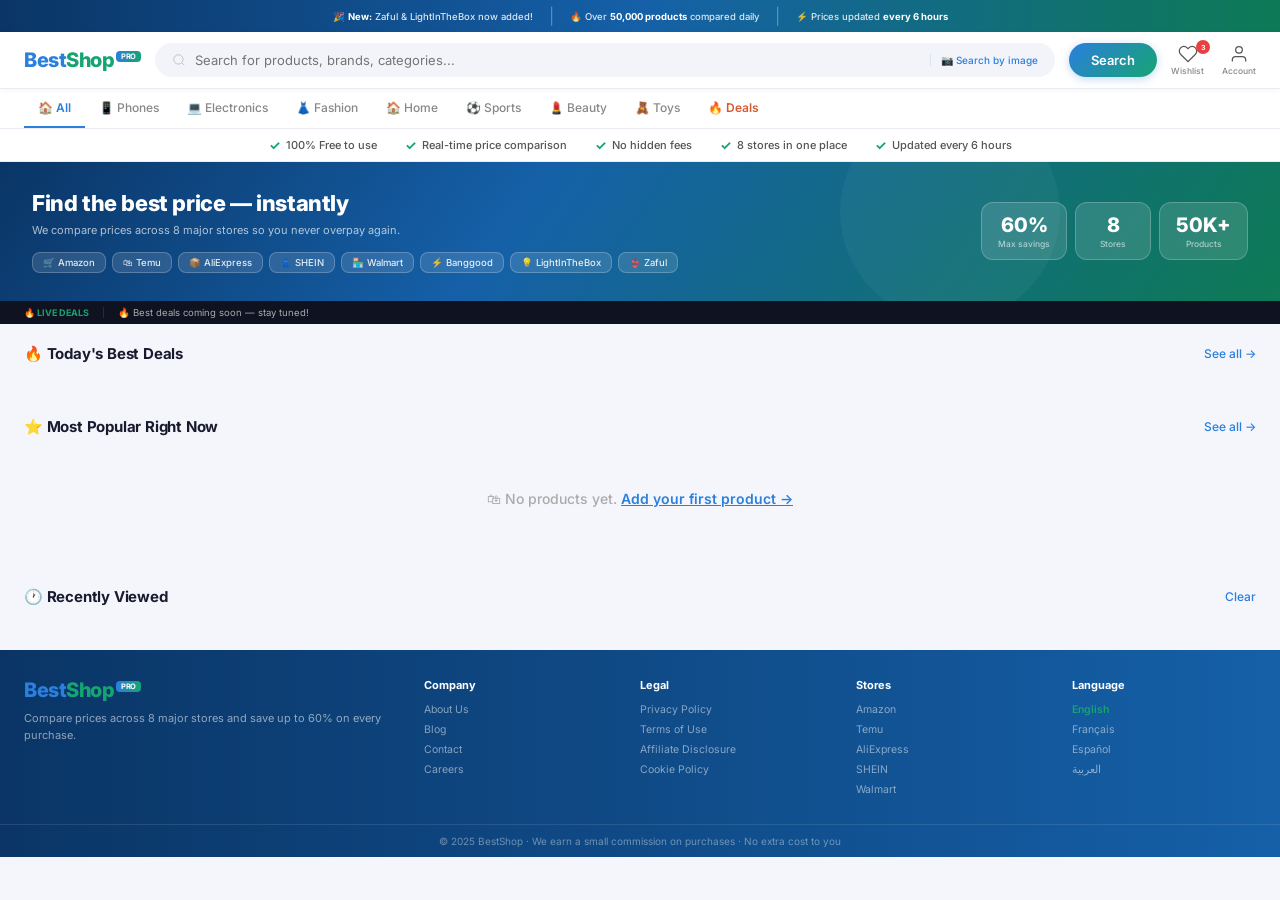
==== index.html @ 80805a9b "First commit — BestShop" ====
<!DOCTYPE html>
<html lang="en">
<head>
  <meta charset="UTF-8" />
  <meta name="viewport" content="width=device-width, initial-scale=1.0"/>
  <title>BestShop — Compare Prices Across 8 Stores</title>
  <link rel="preconnect" href="https://fonts.googleapis.com">
  <link href="https://fonts.googleapis.com/css2?family=Inter:wght@400;500;600;700;800&display=swap" rel="stylesheet">
  <link rel="stylesheet" href="css/style.css" />
</head>
<body>

  <!-- ANNOUNCEMENT BAR -->
  <div class="announce-bar">
    <span>🎉 <strong>New:</strong> Zaful & LightInTheBox now added!</span>
    <div class="sep">|</div>
    <span>🔥 Over <strong>50,000 products</strong> compared daily</span>
    <div class="sep">|</div>
    <span>⚡ Prices updated <strong>every 6 hours</strong></span>
  </div>

  <!-- NAVBAR -->
  <nav class="navbar">
    <div class="logo">
      <span class="best">Best</span><span class="shop">Shop</span><sup>PRO</sup>
    </div>
    <div class="search-bar">
      <svg viewBox="0 0 24 24"><circle cx="11" cy="11" r="8"/><path d="m21 21-4.35-4.35"/></svg>
      <input type="text" placeholder="Search for products, brands, categories..." id="searchInput"/>
      <div class="img-search">📷 Search by image</div>
    </div>
    <button class="search-btn" onclick="doSearch()">Search</button>
    <div class="nav-icons">
      <div class="nav-icon">
        <svg viewBox="0 0 24 24"><path d="M20.84 4.61a5.5 5.5 0 0 0-7.78 0L12 5.67l-1.06-1.06a5.5 5.5 0 0 0-7.78 7.78l1.06 1.06L12 21.23l7.78-7.78 1.06-1.06a5.5 5.5 0 0 0 0-7.78z"/></svg>
        <span class="notif-badge">3</span>
        <small>Wishlist</small>
      </div>
      <div class="nav-icon">
        <svg viewBox="0 0 24 24"><path d="M20 21v-2a4 4 0 0 0-4-4H8a4 4 0 0 0-4 4v2"/><circle cx="12" cy="7" r="4"/></svg>
        <small>Account</small>
      </div>
    </div>
  </nav>

  <!-- CATEGORIES -->
  <div class="categories">
    <div class="cat active">🏠 All</div>
    <div class="cat">📱 Phones</div>
    <div class="cat">💻 Electronics</div>
    <div class="cat">👗 Fashion</div>
    <div class="cat">🏠 Home</div>
    <div class="cat">⚽ Sports</div>
    <div class="cat">💄 Beauty</div>
    <div class="cat">🧸 Toys</div>
    <div class="cat hot">🔥 Deals</div>
  </div>

  <!-- TRUST BAR -->
  <div class="trust-bar">
    <div class="trust-item"><span class="check">✓</span> 100% Free to use</div>
    <div class="trust-item"><span class="check">✓</span> Real-time price comparison</div>
    <div class="trust-item"><span class="check">✓</span> No hidden fees</div>
    <div class="trust-item"><span class="check">✓</span> 8 stores in one place</div>
    <div class="trust-item"><span class="check">✓</span> Updated every 6 hours</div>
  </div>

  <!-- HERO -->
  <div class="hero">
    <div class="hero-left">
      <h1>Find the best price — instantly</h1>
      <p>We compare prices across 8 major stores so you never overpay again.</p>
      <div class="stores-pills">
        <span class="pill">🛒 Amazon</span>
        <span class="pill">🛍 Temu</span>
        <span class="pill">📦 AliExpress</span>
        <span class="pill">👗 SHEIN</span>
        <span class="pill">🏪 Walmart</span>
        <span class="pill">⚡ Banggood</span>
        <span class="pill">💡 LightInTheBox</span>
        <span class="pill">👙 Zaful</span>
      </div>
    </div>
    <div class="hero-right">
      <div class="hstat"><div class="num">60%</div><div class="lbl">Max savings</div></div>
      <div class="hstat"><div class="num">8</div><div class="lbl">Stores</div></div>
      <div class="hstat"><div class="num">50K+</div><div class="lbl">Products</div></div>
    </div>
  </div>

  <!-- TICKER -->
  <div class="ticker">
    <div class="ticker-label">🔥 LIVE DEALS</div>
    <div class="ticker-track">
      <span>🔥 Best deals coming soon — stay tuned!</span>
    </div>
  </div>
  <!-- DEALS SECTION -->
  <section class="section">
    <div class="section-header">
      <h2>🔥 Today's Best Deals</h2>
      <a href="#">See all →</a>
    </div>
    <div class="deals-row">

    </div>
  </section>

  <!-- PRODUCTS SECTION -->
  <section class="section">
    <div class="section-header">
      <h2>⭐ Most Popular Right Now</h2>
      <a href="#">See all →</a>
    </div>
    <div class="products-grid">
      <div class="empty-state">
        🛍 No products yet.
        <a href="pages/add-product.html">Add your first product →</a>
      </div>
    </div>
  </section>

  <!-- RECENTLY VIEWED -->
  <section class="section">
    <div class="section-header">
      <h2>🕐 Recently Viewed</h2>
      <a href="#">Clear</a>
    </div>
    <div class="recently-row"></div>
  </section>

     

  <!-- FOOTER -->
  <footer class="footer">
    <div class="footer-top">
      <div class="footer-brand">
        <div class="logo"><span class="best">Best</span><span class="shop">Shop</span><sup>PRO</sup></div>
        <p>Compare prices across 8 major stores and save up to 60% on every purchase.</p>
      </div>
      <div class="footer-links">
        <h4>Company</h4>
        <a href="#">About Us</a>
        <a href="#">Blog</a>
        <a href="#">Contact</a>
        <a href="#">Careers</a>
      </div>
      <div class="footer-links">
        <h4>Legal</h4>
        <a href="#">Privacy Policy</a>
        <a href="#">Terms of Use</a>
        <a href="#">Affiliate Disclosure</a>
        <a href="#">Cookie Policy</a>
      </div>
      <div class="footer-links">
        <h4>Stores</h4>
        <a href="#">Amazon</a>
        <a href="#">Temu</a>
        <a href="#">AliExpress</a>
        <a href="#">SHEIN</a>
        <a href="#">Walmart</a>
      </div>
      <div class="footer-links">
        <h4>Language</h4>
        <a href="#" class="lang-active">English</a>
        <a href="#">Français</a>
        <a href="#">Español</a>
        <a href="#">العربية</a>
      </div>
    </div>
    <div class="footer-bottom">
      <span>© 2025 BestShop · We earn a small commission on purchases · No extra cost to you</span>
    </div>
  </footer>

  <script src="js/main.js"></script>
</body>
</html>
---- css/style.css ----
/* ===== RESET & BASE ===== */
* { box-sizing: border-box; margin: 0; padding: 0; }
body { font-family: 'Inter', sans-serif; background: #F4F6FC; color: #1a1a2e; }
a { text-decoration: none; color: inherit; }
svg { stroke-width: 1.5; fill: none; }

/* ===== ANNOUNCEMENT BAR ===== */
.announce-bar {
  background: linear-gradient(90deg, #0A3566, #1560A8, #0E7A55);
  padding: 6px 24px;
  display: flex;
  justify-content: center;
  align-items: center;
  gap: 16px;
  flex-wrap: wrap;
}
.announce-bar span { font-size: 9.5px; color: rgba(255,255,255,0.85); font-weight: 500; }
.announce-bar strong { color: #fff; }
.announce-bar .sep { color: rgba(255,255,255,0.3); }

/* ===== NAVBAR ===== */
.navbar {
  background: #fff;
  padding: 11px 24px;
  display: flex;
  align-items: center;
  gap: 14px;
  border-bottom: 0.5px solid #eaecf4;
  box-shadow: 0 1px 6px rgba(0,0,0,0.05);
  position: sticky;
  top: 0;
  z-index: 100;
}
.logo { font-size: 20px; font-weight: 800; letter-spacing: -0.5px; white-space: nowrap; }
.logo .best { color: #2B7FDD; }
.logo .shop { color: #16A472; }
.logo sup {
  font-size: 7.5px;
  background: linear-gradient(90deg, #2B7FDD, #16A472);
  color: #fff;
  padding: 1px 5px;
  border-radius: 4px;
  margin-left: 2px;
  font-weight: 700;
  vertical-align: super;
}
.search-bar {
  flex: 1;
  display: flex;
  align-items: center;
  background: #F2F4FA;
  border: 1.5px solid transparent;
  border-radius: 24px;
  padding: 8px 16px;
  gap: 9px;
  transition: border-color 0.2s;
}
.search-bar:hover, .search-bar:focus-within { border-color: #B5D4F4; }
.search-bar svg { width: 14px; height: 14px; stroke: #bbb; flex-shrink: 0; }
.search-bar input {
  border: none;
  background: transparent;
  font-size: 13px;
  color: #333;
  outline: none;
  width: 100%;
  font-family: 'Inter', sans-serif;
}
.img-search {
  font-size: 10px;
  color: #2B7FDD;
  border-left: 1px solid #dde3f0;
  padding-left: 10px;
  cursor: pointer;
  white-space: nowrap;
  font-weight: 500;
}
.search-btn {
  background: linear-gradient(135deg, #2B7FDD, #16A472);
  color: #fff;
  border: none;
  border-radius: 22px;
  padding: 9px 22px;
  font-size: 13px;
  font-weight: 600;
  cursor: pointer;
  box-shadow: 0 2px 8px rgba(43,127,221,0.3);
  font-family: 'Inter', sans-serif;
  transition: opacity 0.2s;
}
.search-btn:hover { opacity: 0.9; }
.nav-icons { display: flex; gap: 18px; }
.nav-icon {
  display: flex;
  flex-direction: column;
  align-items: center;
  gap: 2px;
  cursor: pointer;
  position: relative;
}
.nav-icon svg { width: 20px; height: 20px; stroke: #555; }
.nav-icon:hover svg { stroke: #2B7FDD; }
.nav-icon small { font-size: 8.5px; color: #888; font-weight: 500; }
.notif-badge {
  position: absolute;
  top: -4px; right: -6px;
  background: #E84040;
  color: #fff;
  font-size: 7px;
  width: 14px; height: 14px;
  border-radius: 50%;
  display: flex;
  align-items: center;
  justify-content: center;
  font-weight: 700;
}

/* ===== CATEGORIES ===== */
.categories {
  background: #fff;
  border-bottom: 0.5px solid #eaecf4;
  padding: 0 24px;
  display: flex;
  gap: 0;
  overflow-x: auto;
  scrollbar-width: none;
}
.categories::-webkit-scrollbar { display: none; }
.cat {
  padding: 11px 14px;
  font-size: 12px;
  color: #888;
  cursor: pointer;
  border-bottom: 2.5px solid transparent;
  white-space: nowrap;
  font-weight: 500;
  transition: color 0.15s;
}
.cat:hover { color: #2B7FDD; }
.cat.active { color: #2B7FDD; border-bottom-color: #2B7FDD; font-weight: 600; }
.cat.hot { color: #D85A30; font-weight: 600; }

/* ===== TRUST BAR ===== */
.trust-bar {
  background: #fff;
  border-bottom: 0.5px solid #eaecf4;
  padding: 8px 24px;
  display: flex;
  justify-content: center;
  gap: 28px;
  flex-wrap: wrap;
}
.trust-item { display: flex; align-items: center; gap: 6px; font-size: 11px; color: #555; font-weight: 500; }
.check { color: #16A472; font-weight: 700; font-size: 13px; }

/* ===== HERO ===== */
.hero {
  background: linear-gradient(125deg, #0A3566 0%, #1560A8 40%, #0E7A55 100%);
  padding: 28px 32px;
  display: flex;
  justify-content: space-between;
  align-items: center;
  gap: 20px;
  position: relative;
  overflow: hidden;
}
.hero::before {
  content: '';
  position: absolute;
  top: -60px; right: 220px;
  width: 220px; height: 220px;
  background: rgba(255,255,255,0.04);
  border-radius: 50%;
}
.hero-left h1 { color: #fff; font-size: 22px; font-weight: 800; margin-bottom: 6px; letter-spacing: -0.4px; }
.hero-left p { color: rgba(255,255,255,0.68); font-size: 11px; line-height: 1.6; margin-bottom: 12px; }
.stores-pills { display: flex; gap: 6px; flex-wrap: wrap; }
.pill {
  background: rgba(255,255,255,0.12);
  color: rgba(255,255,255,0.88);
  font-size: 9.5px;
  padding: 4px 10px;
  border-radius: 8px;
  border: 0.5px solid rgba(255,255,255,0.22);
  font-weight: 500;
}
.hero-right { display: flex; gap: 8px; z-index: 1; }
.hstat {
  background: rgba(255,255,255,0.13);
  border: 0.5px solid rgba(255,255,255,0.22);
  border-radius: 12px;
  padding: 10px 16px;
  text-align: center;
  min-width: 76px;
}
.hstat .num { color: #fff; font-size: 20px; font-weight: 800; }
.hstat .lbl { color: rgba(255,255,255,0.6); font-size: 8.5px; font-weight: 500; margin-top: 2px; }

/* ===== TICKER ===== */
.ticker {
  background: #0F1221;
  padding: 6px 24px;
  display: flex;
  align-items: center;
  gap: 14px;
  overflow: hidden;
}
.ticker-label { color: #16A472; font-size: 9px; font-weight: 700; white-space: nowrap; border-right: 1px solid #2a2a3e; padding-right: 14px; }
.ticker-track { display: flex; gap: 14px; align-items: center; }
.ticker-track span { font-size: 9.5px; color: #aaa; white-space: nowrap; }
.ticker-track strong { color: #16A472; }
.ticker-track em { color: #E84040; font-style: normal; font-size: 8.5px; font-weight: 600; background: rgba(232,64,64,0.12); padding: 1px 5px; border-radius: 3px; }
/* ===== SECTIONS ===== */
.section { padding: 20px 24px; }
.section-header {
  display: flex;
  justify-content: space-between;
  align-items: center;
  margin-bottom: 14px;
}
.section-header h2 { font-size: 15px; font-weight: 700; color: #1a1a2e; letter-spacing: -0.2px; }
.section-header a { font-size: 12px; color: #2B7FDD; font-weight: 500; }

/* ===== DEALS ===== */
.deals-row { display: flex; gap: 12px; }
.deal-card {
  background: #fff;
  border: 0.5px solid #eaecf4;
  border-radius: 12px;
  padding: 12px;
  flex: 1;
  min-width: 0;
  position: relative;
  overflow: hidden;
  transition: box-shadow 0.2s;
}
.deal-card:hover { box-shadow: 0 4px 16px rgba(0,0,0,0.08); }
.deal-accent { position: absolute; top: 0; left: 0; right: 0; height: 3px; }
.deal-img {
  width: 100%;
  aspect-ratio: 1;
  background: linear-gradient(145deg, #f5f7fb, #edf0f7);
  border-radius: 9px;
  display: flex;
  align-items: center;
  justify-content: center;
  font-size: 32px;
  margin-bottom: 8px;
  border: 0.5px solid #eaecf4;
}
.deal-name { font-size: 11px; color: #1a1a2e; font-weight: 600; margin-bottom: 5px; white-space: nowrap; overflow: hidden; text-overflow: ellipsis; }
.deal-store {
  font-size: 8px;
  color: #0F6E56;
  background: #E0F5EE;
  padding: 2px 7px;
  border-radius: 4px;
  display: inline-block;
  margin-bottom: 4px;
  border: 0.5px solid #9FE1CB;
  font-weight: 600;
}
.deal-price { font-size: 16px; font-weight: 800; color: #0A3566; }
.deal-old-row { display: flex; gap: 6px; align-items: center; margin-top: 3px; }
.old-price { font-size: 10px; color: #bbb; text-decoration: line-through; }
.discount {
  font-size: 8.5px;
  color: #fff;
  background: #E84040;
  padding: 2px 5px;
  border-radius: 4px;
  font-weight: 700;
}
.deal-timer {
  margin-top: 8px;
  display: flex;
  align-items: center;
  gap: 3px;
  font-size: 8px;
  color: #888;
}
.tbox {
  background: #0F1221;
  color: #16A472;
  font-size: 9px;
  font-weight: 700;
  padding: 2px 5px;
  border-radius: 3px;
  min-width: 20px;
  text-align: center;
}

/* ===== PRODUCTS GRID ===== */
.products-grid { display: grid; grid-template-columns: repeat(4, 1fr); gap: 14px; }
.product-card {
  background: #fff;
  border: 1px solid #eaecf4;
  border-radius: 14px;
  overflow: hidden;
  cursor: pointer;
  transition: all 0.2s;
}
.product-card:hover {
  border-color: #2B7FDD;
  box-shadow: 0 6px 24px rgba(43,127,221,0.12);
  transform: translateY(-3px);
}
.product-img {
  width: 100%;
  aspect-ratio: 1;
  display: flex;
  align-items: center;
  justify-content: center;
  border-bottom: 1px solid #f0f2f8;
  position: relative;
}
.prod-emoji { font-size: 80px; }
.phone-bg { background: linear-gradient(145deg, #EBF2FF, #D8E8FF); }
.fashion-bg { background: linear-gradient(145deg, #FFF0F5, #FFE0EC); }
.elec-bg { background: linear-gradient(145deg, #EBF6FF, #D6EDFF); }
.home-bg { background: linear-gradient(145deg, #EDFBF4, #D5F5E6); }
.cat-tag {
  position: absolute;
  top: 9px; left: 9px;
  font-size: 8.5px;
  padding: 3px 9px;
  border-radius: 6px;
  font-weight: 700;
}
.wish-btn {
  position: absolute;
  top: 9px; right: 9px;
  width: 28px; height: 28px;
  background: rgba(255,255,255,0.92);
  border-radius: 50%;
  display: flex;
  align-items: center;
  justify-content: center;
  box-shadow: 0 1px 5px rgba(0,0,0,0.1);
  cursor: pointer;
  transition: transform 0.15s;
}
.wish-btn:hover { transform: scale(1.15); }
.wish-btn svg { width: 14px; height: 14px; stroke: #E84040; }
.hot-badge {
  position: absolute;
  bottom: 9px; right: 9px;
  background: #E84040;
  color: #fff;
  font-size: 8px;
  padding: 2px 7px;
  border-radius: 5px;
  font-weight: 700;
}
.product-info { padding: 12px 12px 14px; }
.product-name {
  font-size: 12px;
  color: #1a1a2e;
  font-weight: 600;
  margin-bottom: 6px;
  display: -webkit-box;
  -webkit-line-clamp: 2;
  -webkit-box-orient: vertical;
  overflow: hidden;
  line-height: 1.45;
  min-height: 34px;
}
.stars { font-size: 10px; color: #F5A623; margin-bottom: 9px; }
.stars small { color: #aaa; font-size: 9px; }
.price-table { width: 100%; border-collapse: collapse; }
.price-table tr { border-top: 0.5px solid #f3f4f8; }
.price-table tr:first-child { border-top: none; }
.price-table td { padding: 5px 0; vertical-align: middle; }
.store-cell { display: flex; align-items: center; gap: 5px; }
.dot { width: 7px; height: 7px; border-radius: 50%; flex-shrink: 0; }
.store-cell span { font-size: 10px; color: #777; font-weight: 500; }
.best-name { color: #0E7A55 !important; font-weight: 700 !important; }
.best-tag {
  font-size: 7.5px;
  background: #E0F5EE;
  color: #0E7A55;
  padding: 1.5px 5px;
  border-radius: 3px;
  border: 0.5px solid #9FE1CB;
  font-weight: 600;
}
.price { text-align: right; font-size: 11.5px; font-weight: 700; color: #1a1a2e; }
.best-price { color: #0E7A55 !important; }
.buy-btn {
  margin-top: 11px;
  background: linear-gradient(135deg, #2B7FDD, #16A472);
  color: #fff;
  border: none;
  border-radius: 9px;
  padding: 8px;
  font-size: 11px;
  font-weight: 600;
  cursor: pointer;
  width: 100%;
  font-family: 'Inter', sans-serif;
  transition: opacity 0.2s;
}
.buy-btn:hover { opacity: 0.88; }

/* ===== RECENTLY VIEWED ===== */
.recently-row { display: flex; gap: 10px; }
.rv-card {
  background: #fff;
  border: 0.5px solid #eaecf4;
  border-radius: 10px;
  padding: 10px;
  display: flex;
  align-items: center;
  gap: 10px;
  flex: 1;
  min-width: 0;
  cursor: pointer;
  transition: border-color 0.15s;
}
.rv-card:hover { border-color: #2B7FDD; }
.rv-img {
  width: 42px; height: 42px;
  background: #f0f4f8;
  border-radius: 8px;
  display: flex;
  align-items: center;
  justify-content: center;
  font-size: 20px;
  flex-shrink: 0;
  border: 0.5px solid #eaecf4;
}
.rv-name { font-size: 10.5px; color: #1a1a2e; font-weight: 600; white-space: nowrap; overflow: hidden; text-overflow: ellipsis; }
.rv-price { font-size: 11px; color: #0E7A55; font-weight: 700; margin-top: 2px; }

/* ===== FOOTER ===== */
.footer { background: linear-gradient(90deg, #0A3566, #1560A8); margin-top: 10px; }
.footer-top {
  padding: 28px 24px;
  display: flex;
  gap: 32px;
  flex-wrap: wrap;
}
.footer-brand { flex: 2; min-width: 180px; }
.footer-brand .logo { margin-bottom: 8px; }
.footer-brand p { font-size: 11px; color: rgba(255,255,255,0.55); line-height: 1.6; margin-top: 6px; }
.footer-links { display: flex; flex-direction: column; gap: 7px; flex: 1; min-width: 100px; }
.footer-links h4 { font-size: 11px; color: #fff; font-weight: 700; margin-bottom: 4px; }
.footer-links a { font-size: 10.5px; color: rgba(255,255,255,0.5); transition: color 0.15s; }
.footer-links a:hover { color: #fff; }
.lang-active { color: #16A472 !important; font-weight: 600 !important; }
.footer-bottom {
  border-top: 0.5px solid rgba(255,255,255,0.1);
  padding: 10px 24px;
  text-align: center;
  font-size: 10px;
  color: rgba(255,255,255,0.4);
}

/* ===== RESPONSIVE MOBILE ===== */
@media (max-width: 768px) {
  .navbar { padding: 10px 14px; gap: 8px; }
  .img-search { display: none; }
  .trust-bar { display: none; }
  .hero { flex-direction: column; padding: 18px 16px; }
  .hero-right { flex-direction: row; }
  .deals-row { overflow-x: auto; padding-bottom: 4px; }
  .deal-card { min-width: 150px; }
  .products-grid { grid-template-columns: repeat(2, 1fr); }
  .recently-row { overflow-x: auto; }
  .rv-card { min-width: 160px; }
  .footer-top { gap: 20px; }
  .announce-bar { display: none; }
}/* ===== EMPTY STATE ===== */
.empty-state {
  text-align: center;
  padding: 40px;
  font-size: 14px;
  color: #aaa;
  font-weight: 500;
  width: 100%;
  grid-column: 1 / -1;
}
.empty-state a {
  color: #2B7FDD;
  font-weight: 600;
  text-decoration: underline;
}
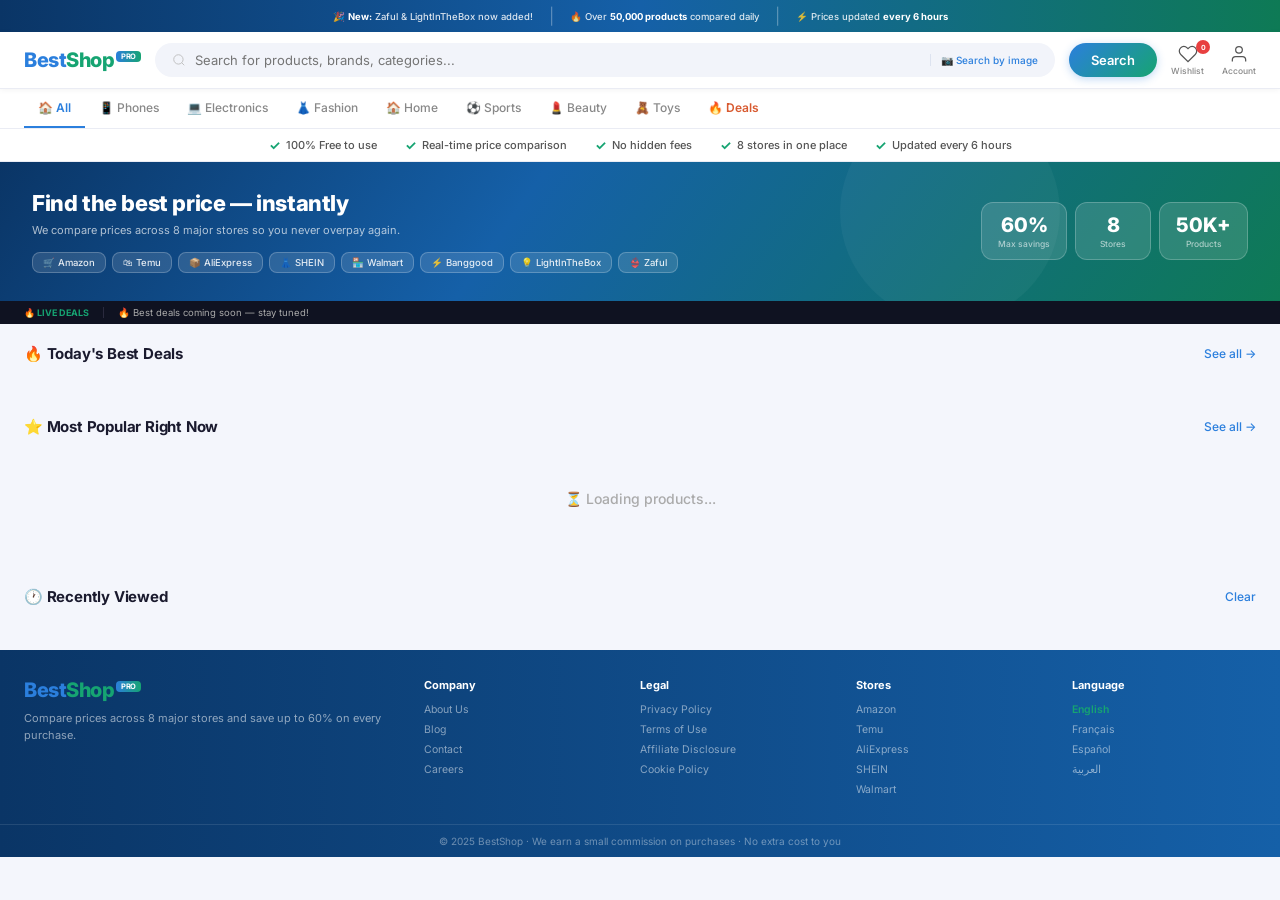
==== commit a91a05fa: "Fix wishlist badge, buttons, main.js" ====
--- a/index.html
+++ b/index.html
@@ -1,6 +1,16 @@
 <!DOCTYPE html>
 <html lang="en">
 <head>
+  <head>
+  <!-- Google tag (gtag.js) -->
+<script async src="https://www.googletagmanager.com/gtag/js?id=G-N4NDZJ22W3"></script>
+<script>
+  window.dataLayer = window.dataLayer || [];
+  function gtag(){dataLayer.push(arguments);}
+  gtag('js', new Date());
+
+  gtag('config', 'G-N4NDZJ22W3');
+</script>
   <meta charset="UTF-8" />
   <meta name="viewport" content="width=device-width, initial-scale=1.0"/>
   <title>BestShop — Compare Prices Across 8 Stores</title>
@@ -33,7 +43,7 @@
     <div class="nav-icons">
       <div class="nav-icon">
         <svg viewBox="0 0 24 24"><path d="M20.84 4.61a5.5 5.5 0 0 0-7.78 0L12 5.67l-1.06-1.06a5.5 5.5 0 0 0-7.78 7.78l1.06 1.06L12 21.23l7.78-7.78 1.06-1.06a5.5 5.5 0 0 0 0-7.78z"/></svg>
-        <span class="notif-badge">3</span>
+        <span class="notif-badge">0</span>
         <small>Wishlist</small>
       </div>
       <div class="nav-icon">
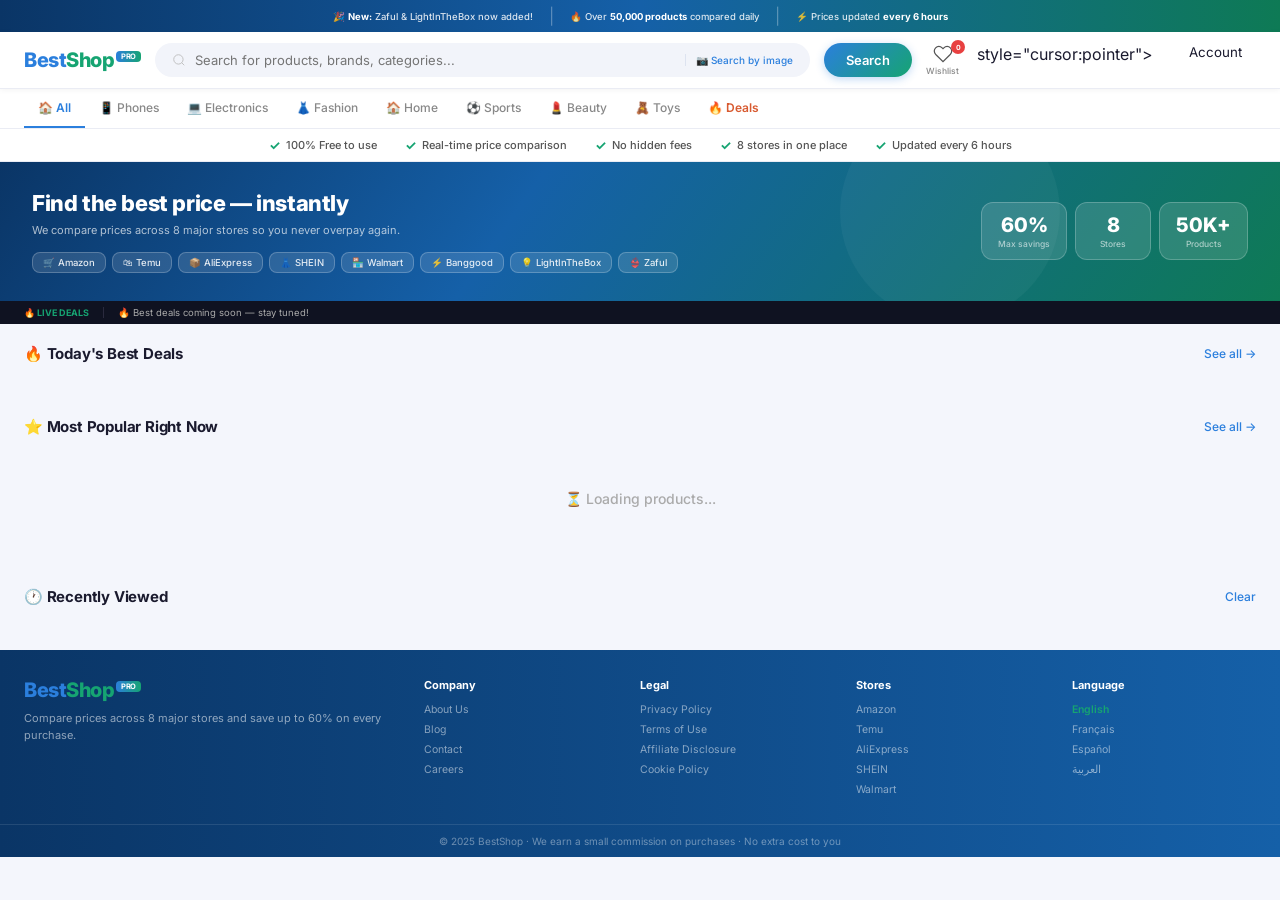
==== commit 2a196604: "Add wishlist page, auth, fix all buttons" ====
--- a/index.html
+++ b/index.html
@@ -46,10 +46,10 @@
         <span class="notif-badge">0</span>
         <small>Wishlist</small>
       </div>
-      <div class="nav-icon">
-        <svg viewBox="0 0 24 24"><path d="M20 21v-2a4 4 0 0 0-4-4H8a4 4 0 0 0-4 4v2"/><circle cx="12" cy="7" r="4"/></svg>
-        <small>Account</small>
-      </div>
+       style="cursor:pointer">
+  <svg viewBox="0 0 24 24"><path d="M20 21v-2a4 4 0 0 0-4-4H8a4 4 0 0 0-4 4v2"/><circle cx="12" cy="7" r="4"/></svg>
+  <small>Account</small>
+</div><div class="nav-icon account-icon" onclick="window.location='pages/auth.html'"
     </div>
   </nav>
 
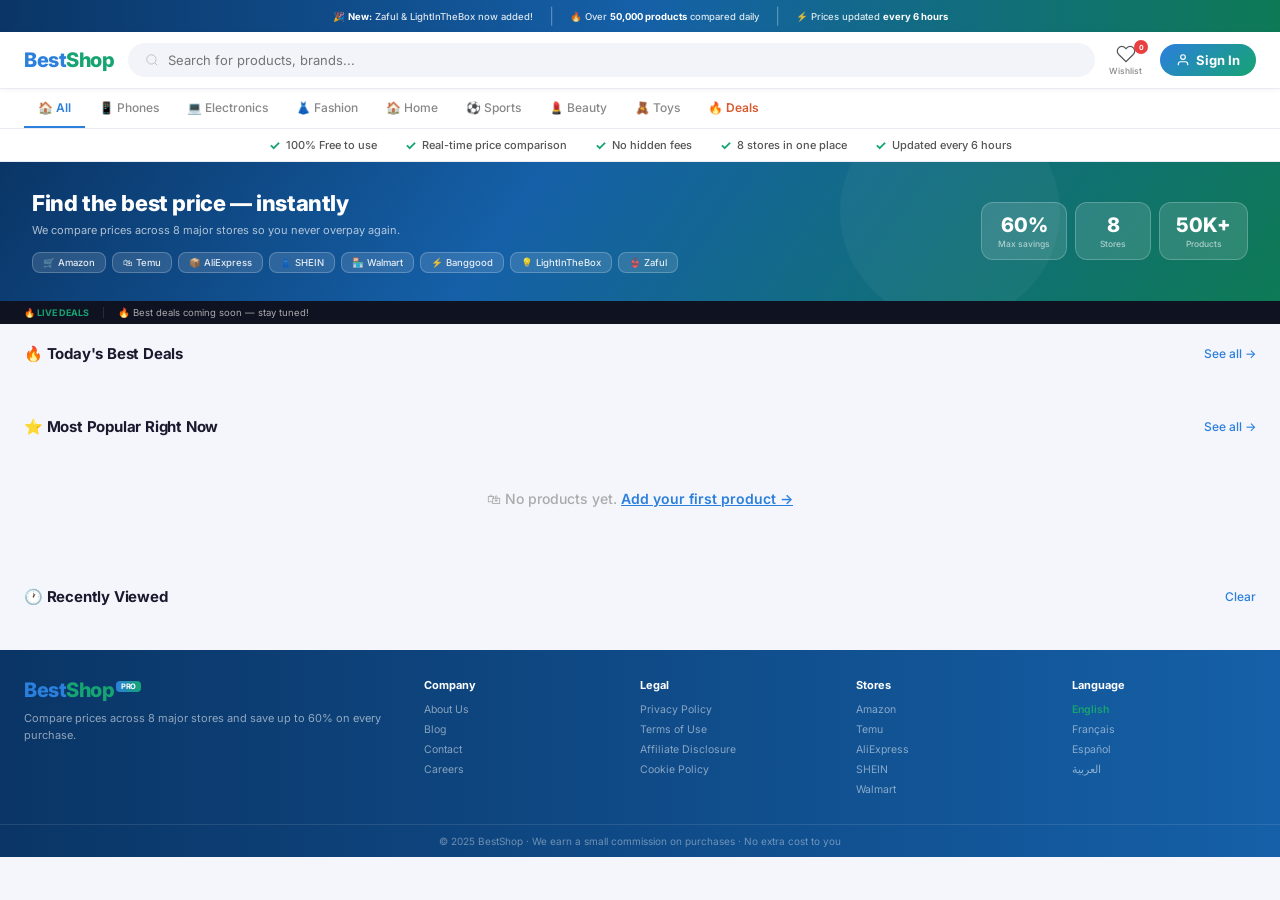
==== commit ff032905: "Fix navbar - Temu style" ====
--- a/index.html
+++ b/index.html
@@ -31,27 +31,23 @@
 
   <!-- NAVBAR -->
   <nav class="navbar">
-    <div class="logo">
-      <span class="best">Best</span><span class="shop">Shop</span><sup>PRO</sup>
-    </div>
+    <a href="/" class="logo" style="text-decoration:none">
+      <span class="best">Best</span><span class="shop">Shop</span>
+    </a>
     <div class="search-bar">
       <svg viewBox="0 0 24 24"><circle cx="11" cy="11" r="8"/><path d="m21 21-4.35-4.35"/></svg>
-      <input type="text" placeholder="Search for products, brands, categories..." id="searchInput"/>
-      <div class="img-search">📷 Search by image</div>
+      <input type="text" placeholder="Search for products, brands..." id="searchInput" onkeypress="if(event.key==='Enter')doSearch()"/>
     </div>
-    <button class="search-btn" onclick="doSearch()">Search</button>
     <div class="nav-icons">
-      <div class="nav-icon">
+      <a href="pages/wishlist.html" class="nav-icon" style="text-decoration:none;position:relative">
         <svg viewBox="0 0 24 24"><path d="M20.84 4.61a5.5 5.5 0 0 0-7.78 0L12 5.67l-1.06-1.06a5.5 5.5 0 0 0-7.78 7.78l1.06 1.06L12 21.23l7.78-7.78 1.06-1.06a5.5 5.5 0 0 0 0-7.78z"/></svg>
-        <span class="notif-badge">0</span>
+        <span class="notif-badge" id="wishBadge">0</span>
         <small>Wishlist</small>
-      </div>
-       style="cursor:pointer">
-  <svg viewBox="0 0 24 24"><path d="M20 21v-2a4 4 0 0 0-4-4H8a4 4 0 0 0-4 4v2"/><circle cx="12" cy="7" r="4"/></svg>
-  <small>Account</small>
-</div><div class="nav-icon account-icon" onclick="window.location='pages/auth.html'"
+      </a>
+      <div id="authArea"></div>
     </div>
   </nav>
+  
 
   <!-- CATEGORIES -->
   <div class="categories">
@@ -182,7 +178,22 @@
       <span>© 2025 BestShop · We earn a small commission on purchases · No extra cost to you</span>
     </div>
   </footer>
-
+<script>
+    let currentUser = null;
+    try { currentUser = JSON.parse(localStorage.getItem('bs_user')); } catch(e) {}
+    function renderAuth() {
+      const area = document.getElementById('authArea');
+      if (currentUser) {
+        const initial = (currentUser.name || currentUser.email || 'U')[0].toUpperCase();
+        area.innerHTML = `<a href="pages/profile.html" style="display:flex;align-items:center;gap:6px;background:#f0f7ff;border:1.5px solid #d0e8ff;border-radius:20px;padding:6px 12px;font-size:12px;font-weight:700;color:#2B7FDD;cursor:pointer;text-decoration:none"><div style="width:22px;height:22px;border-radius:50%;background:linear-gradient(135deg,#2B7FDD,#16A472);color:#fff;font-size:10px;font-weight:800;display:flex;align-items:center;justify-content:center">${initial}</div>${currentUser.name?.split(' ')[0] || 'Account'}</a>`;
+      } else {
+        area.innerHTML = `<a href="pages/auth.html" style="display:flex;align-items:center;gap:6px;background:linear-gradient(135deg,#2B7FDD,#16A472);color:#fff;border:none;border-radius:20px;padding:8px 16px;font-size:13px;font-weight:700;cursor:pointer;text-decoration:none"><svg viewBox="0 0 24 24" style="width:14px;height:14px;stroke:#fff;fill:none;stroke-width:2"><path d="M20 21v-2a4 4 0 0 0-4-4H8a4 4 0 0 0-4 4v2"/><circle cx="12" cy="7" r="4"/></svg>Sign In</a>`;
+      }
+    }
+    renderAuth();
+    const w = JSON.parse(localStorage.getItem('wishlist')||'[]');
+    document.getElementById('wishBadge').textContent = w.length;
+  </script>
   <script src="js/main.js"></script>
 </body>
 </html>
